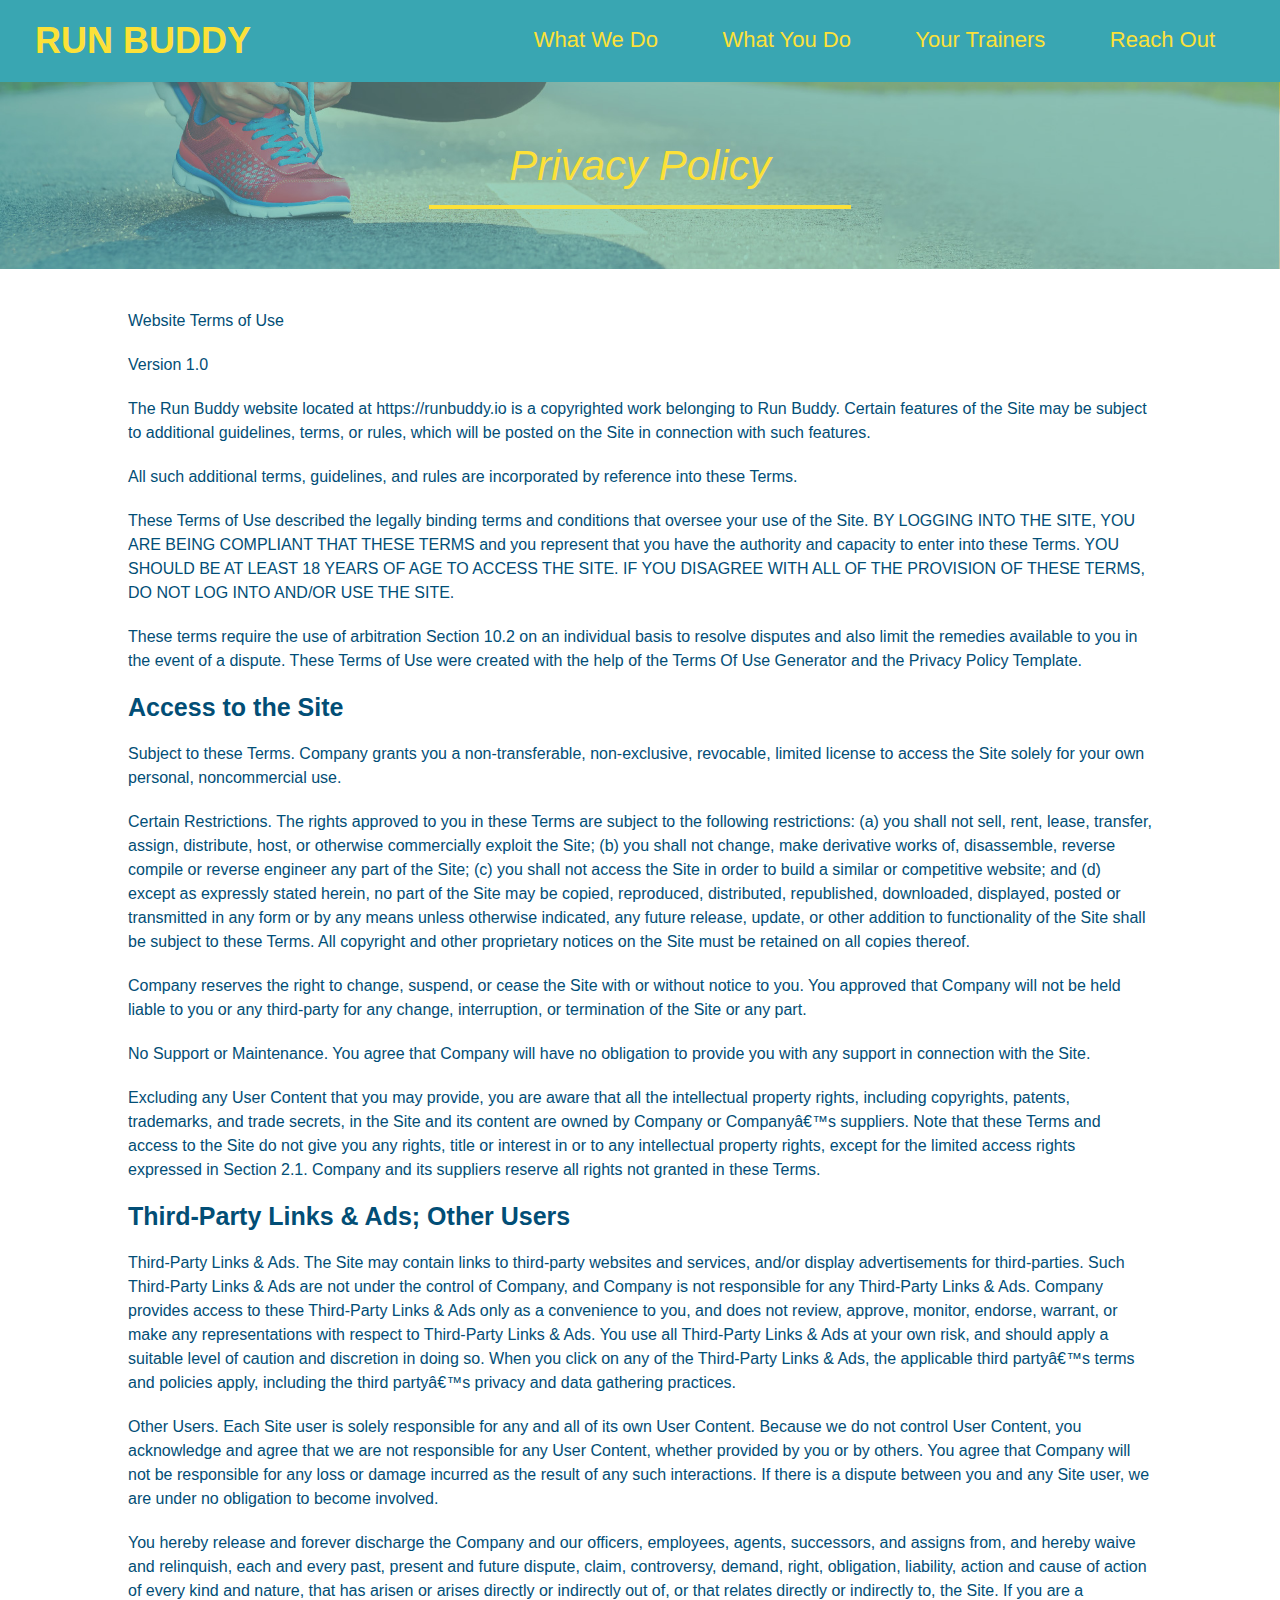
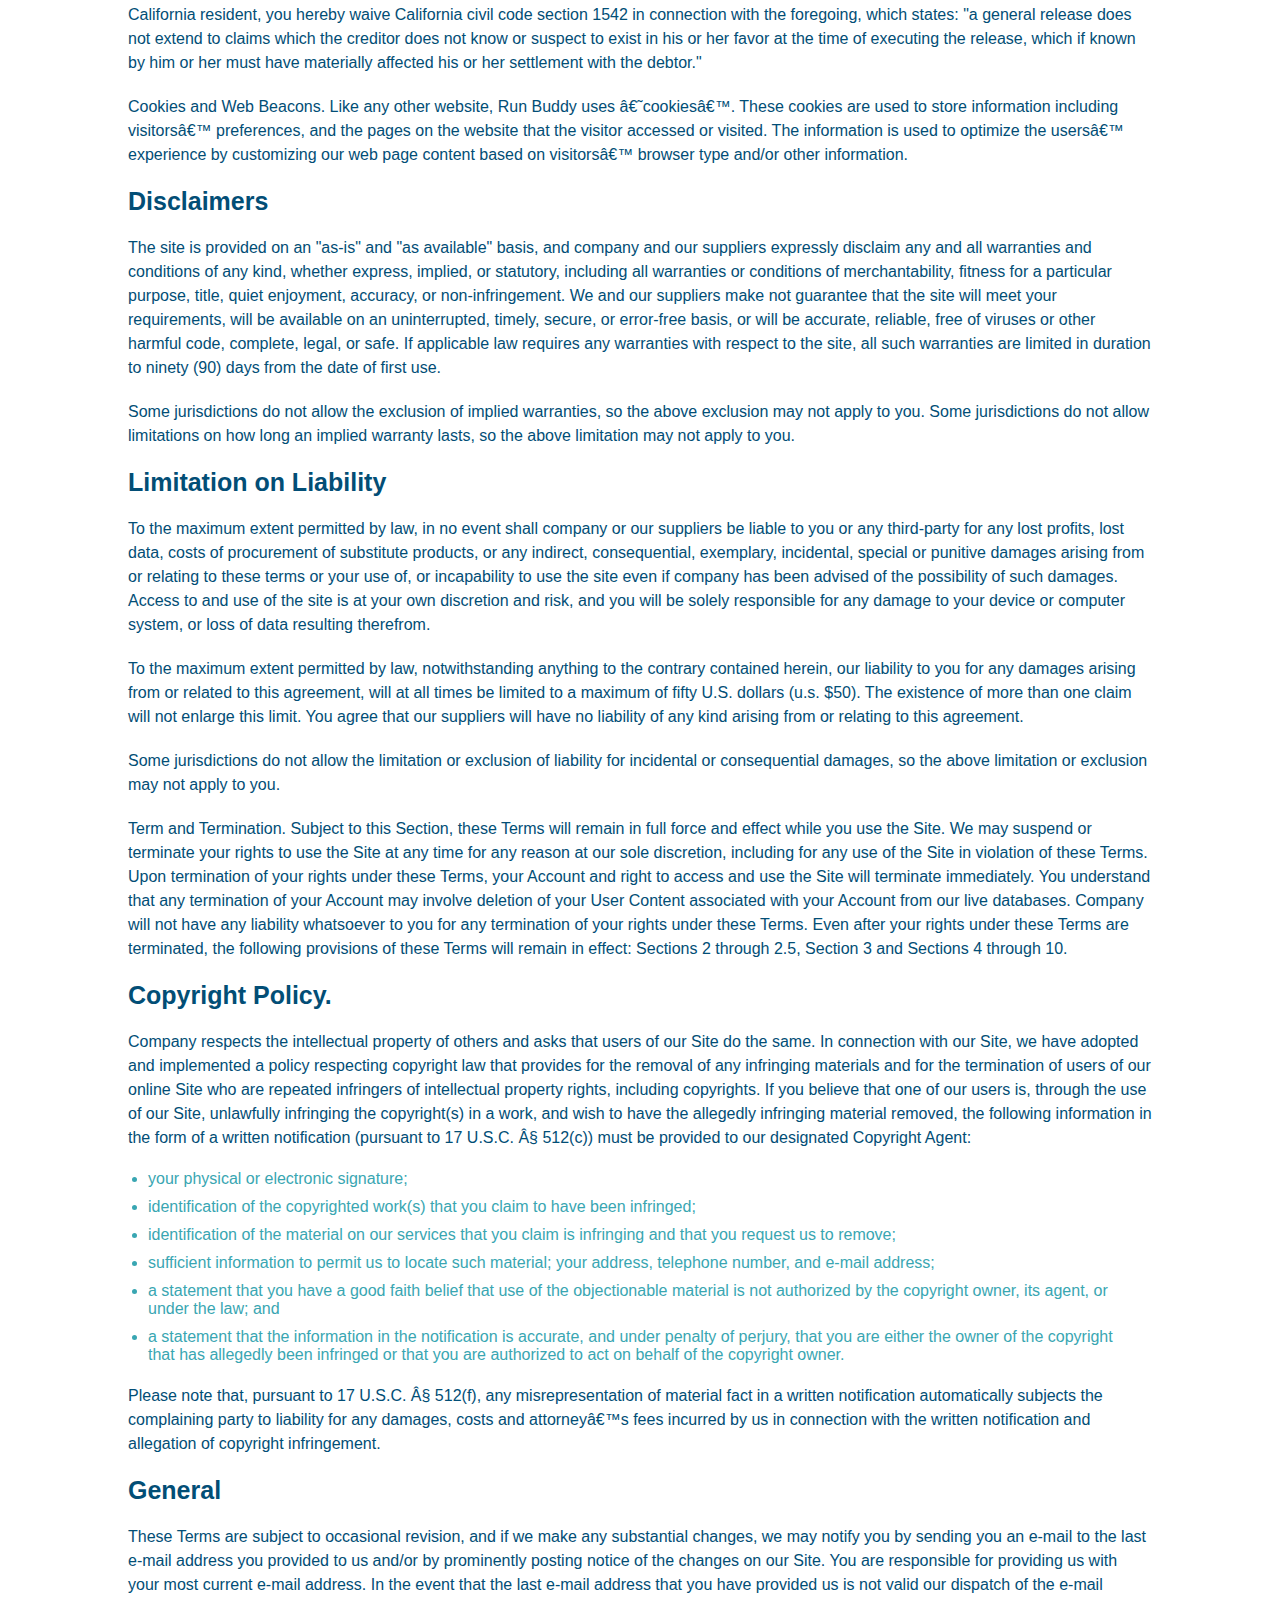
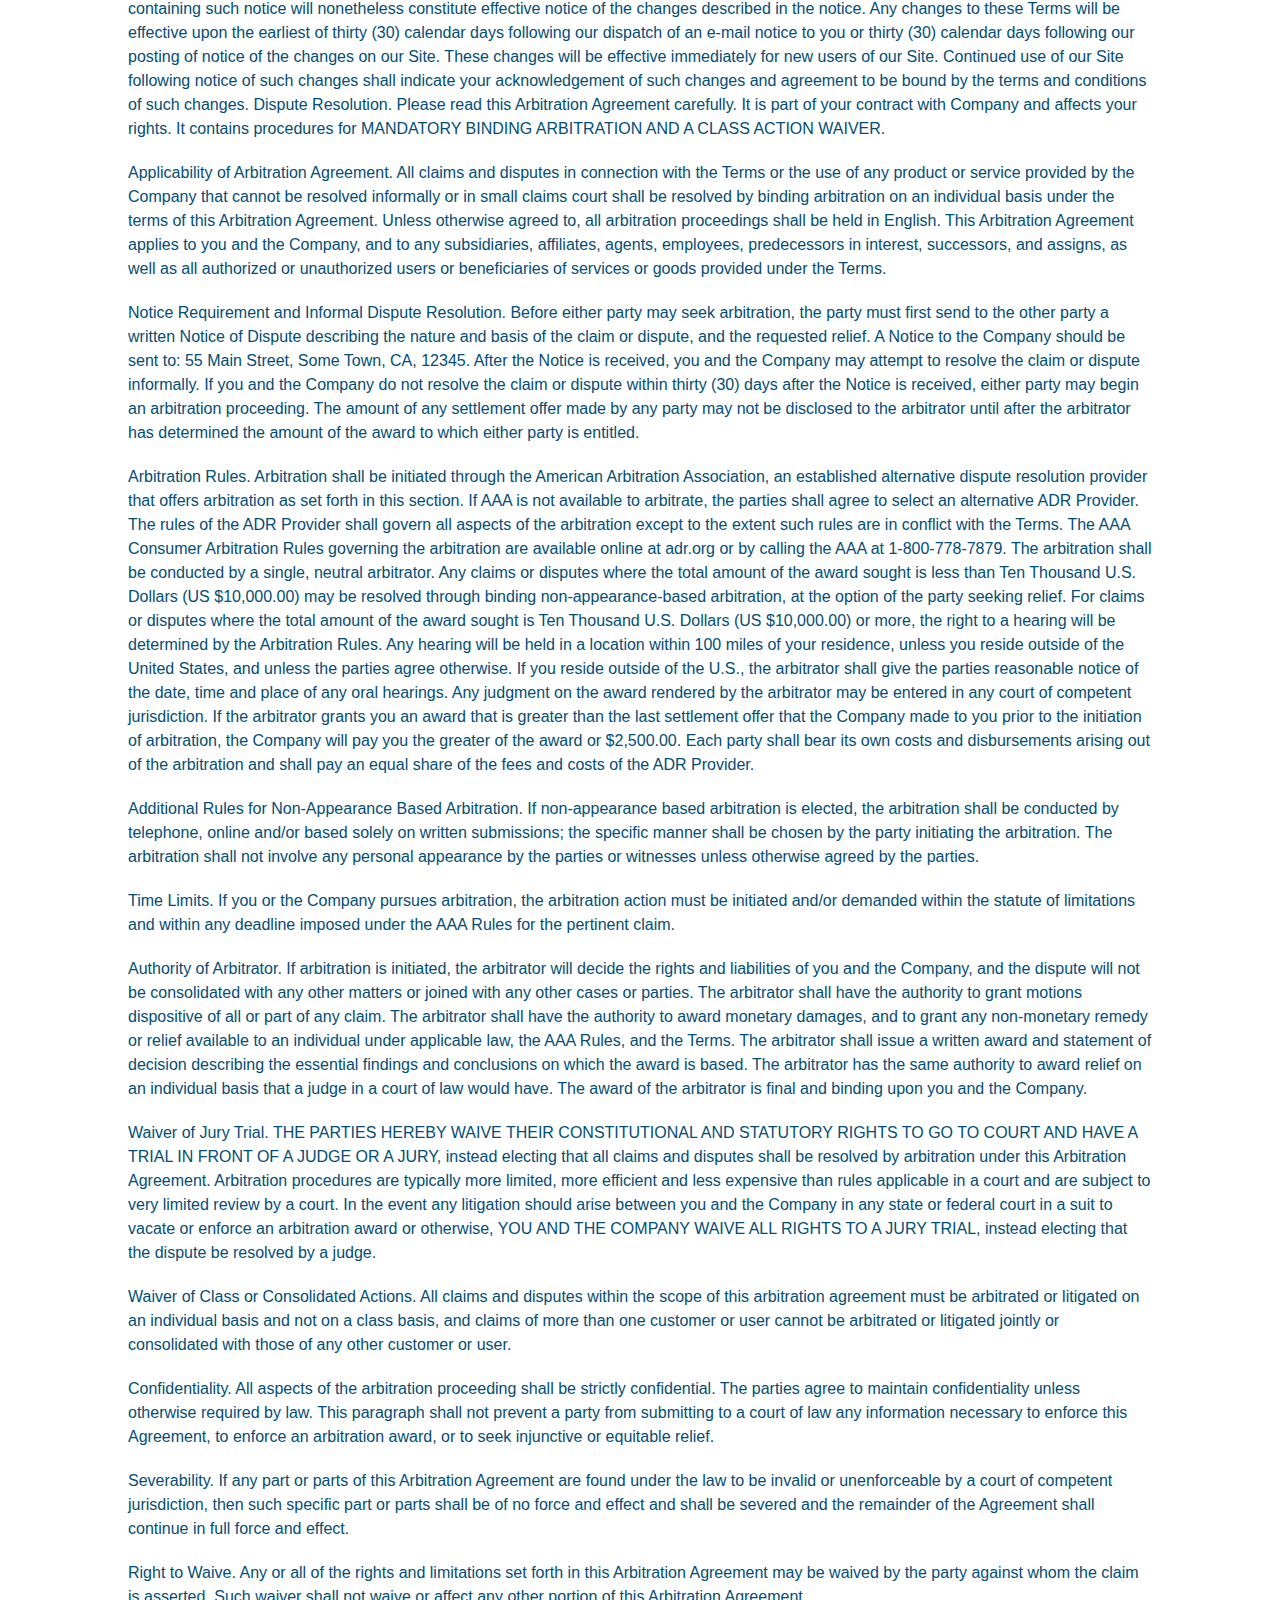
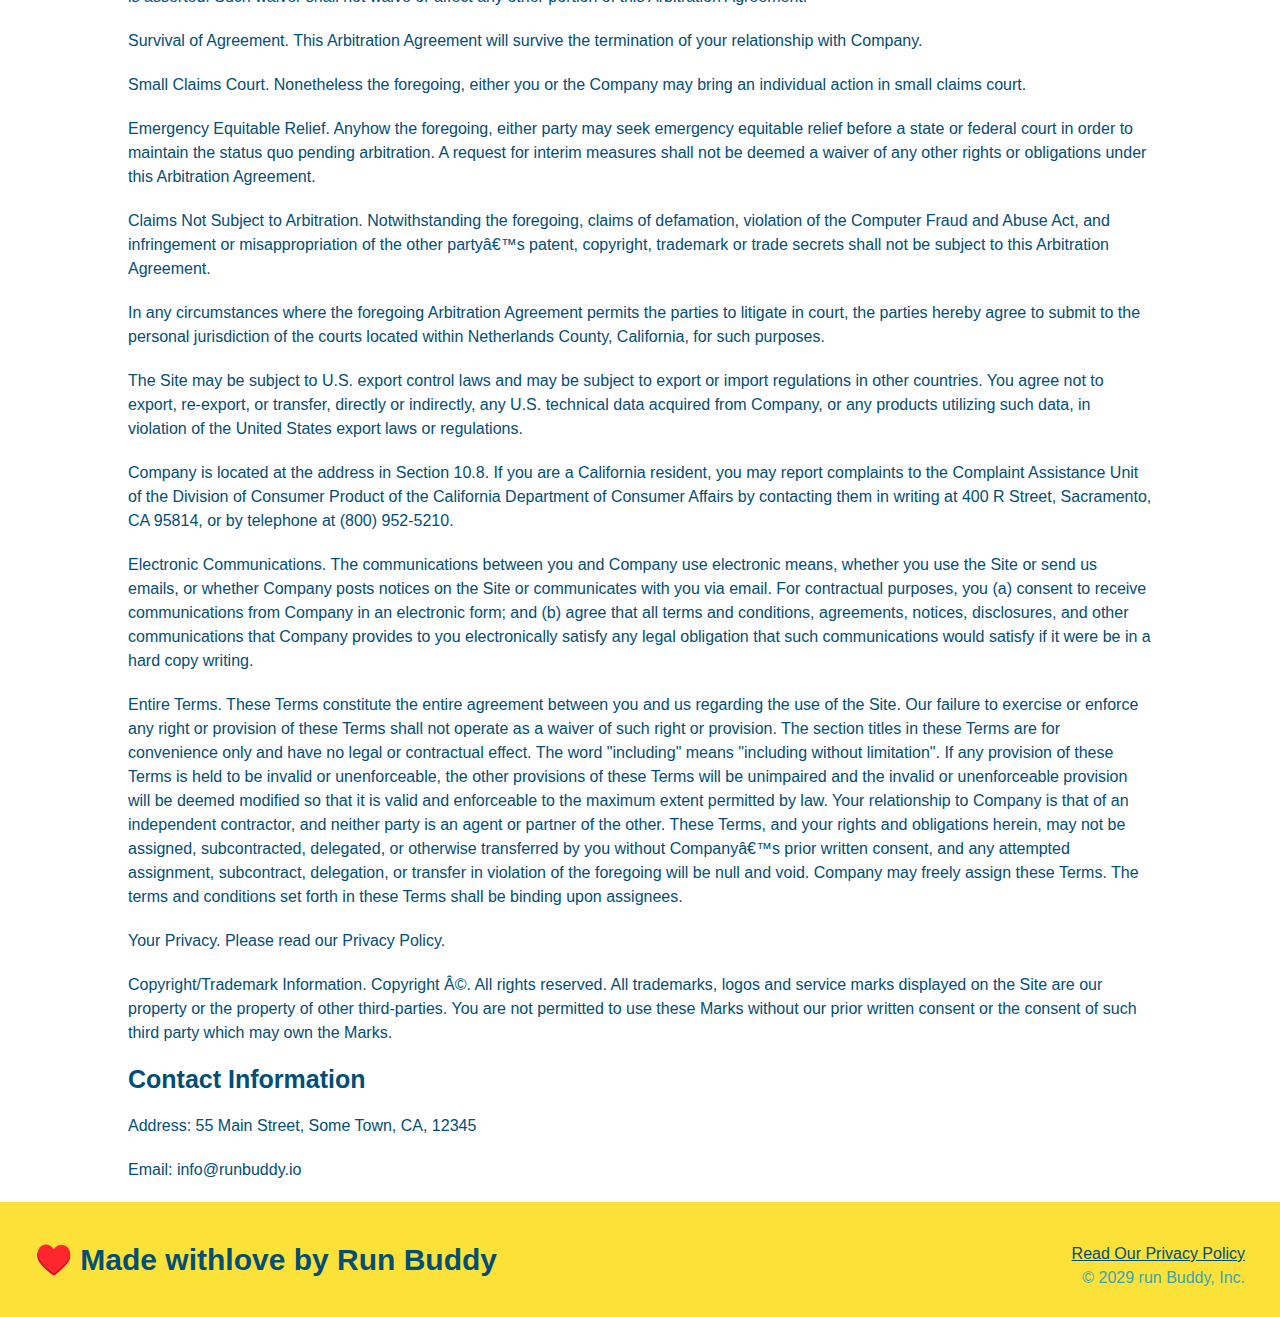
==== privacy-policy.html @ 607dd4ea "completed privacy policy" ====
<!DOCTYPE html>
<html lang="en">
<head>
    <meta charset="UTF-8">
    <meta name="viewport" content="width=device-width, initial-scale=1.0">
    <title>Privacy Policy - Run Buddy</title>
    <link rel="stylesheet" href="./assets/css/style.css"/>
    <link rel="stylesheet" href="./assets/css/secondary-styles.css"
</head>
<body>

     <!--navigation 1-->
     <header>    
        <h1>
            <a href="/">RUN BUDDY</a>
        </h1>
        
        <nav>
                <!--Unordered list element-->
                <ul>
                    <!--Anchor elements-->
                    <li>   
                        <a href="./index.html#what-we-do">What We Do</a>
                    </li>
                    <li>   
                        <a href="./index.html#what-you-do">What You Do</a>
                    </li>
                    <li>
                        <a href="./index.html#your-trainers">Your Trainers</a>
                    </li>
                    <li>
                        <a href="./index.html#reach-out">Reach Out</a>
                    </li>
                </ul>
        </nav>
    </header>
    
    <section class="hero">
        <h2 class="page-title">
            Privacy Policy
        </h2>
    </section>

    <article class="secondary-content">
        <p>
            Website Terms of Use
          </p>
    
          <p>
            Version 1.0
          </p>
    
          <p>
            The Run Buddy website located at https://runbuddy.io is a copyrighted work belonging to Run Buddy. Certain
            features of the Site may be subject to additional guidelines, terms, or rules, which will be posted on the Site
            in connection with such features.
          </p>
    
          <p>
            All such additional terms, guidelines, and rules are incorporated by reference into these Terms.
          </p>
    
          <p>
            These Terms of Use described the legally binding terms and conditions that oversee your use of the Site. BY
            LOGGING INTO THE SITE, YOU ARE BEING COMPLIANT THAT THESE TERMS and you represent that you have the authority
            and capacity to enter into these Terms. YOU SHOULD BE AT LEAST 18 YEARS OF AGE TO ACCESS THE SITE. IF YOU
            DISAGREE WITH ALL OF THE PROVISION OF THESE TERMS, DO NOT LOG INTO AND/OR USE THE SITE.
          </p>
    
          <p>
            These terms require the use of arbitration Section 10.2 on an individual basis to resolve disputes and also
            limit the remedies available to you in the event of a dispute. These Terms of Use were created with the help of
            the Terms Of Use Generator and the Privacy Policy Template.
          </p>
    
          <h3>
            Access to the Site
          </h3>
    
          <p>
            Subject to these Terms. Company grants you a non-transferable, non-exclusive, revocable, limited license to
            access the Site solely for your own personal, noncommercial use.
          </p>
    
          <p>
            Certain Restrictions. The rights approved to you in these Terms are subject to the following restrictions: (a)
            you shall not sell, rent, lease, transfer, assign, distribute, host, or otherwise commercially exploit the Site;
            (b) you shall not change, make derivative works of, disassemble, reverse compile or reverse engineer any part of
            the Site; (c) you shall not access the Site in order to build a similar or competitive website; and (d) except
            as expressly stated herein, no part of the Site may be copied, reproduced, distributed, republished, downloaded,
            displayed, posted or transmitted in any form or by any means unless otherwise indicated, any future release,
            update, or other addition to functionality of the Site shall be subject to these Terms. All copyright and other
            proprietary notices on the Site must be retained on all copies thereof.
          </p>
    
          <p>
            Company reserves the right to change, suspend, or cease the Site with or without notice to you. You approved
            that Company will not be held liable to you or any third-party for any change, interruption, or termination of
            the Site or any part.
          </p>
    
          <p>
            No Support or Maintenance. You agree that Company will have no obligation to provide you with any support in
            connection with the Site.
          </p>
    
          <p>
            Excluding any User Content that you may provide, you are aware that all the intellectual property rights,
            including copyrights, patents, trademarks, and trade secrets, in the Site and its content are owned by Company
            or Companyâ€™s suppliers. Note that these Terms and access to the Site do not give you any rights, title or
            interest in or to any intellectual property rights, except for the limited access rights expressed in Section
            2.1. Company and its suppliers reserve all rights not granted in these Terms.
          </p>
    
          <h3>
            Third-Party Links & Ads; Other Users
          </h3>
    
          <p>
            Third-Party Links & Ads. The Site may contain links to third-party websites and services, and/or display
            advertisements for third-parties. Such Third-Party Links & Ads are not under the control of Company, and Company
            is not responsible for any Third-Party Links & Ads. Company provides access to these Third-Party Links & Ads
            only as a convenience to you, and does not review, approve, monitor, endorse, warrant, or make any
            representations with respect to Third-Party Links & Ads. You use all Third-Party Links & Ads at your own risk,
            and should apply a suitable level of caution and discretion in doing so. When you click on any of the
            Third-Party Links & Ads, the applicable third partyâ€™s terms and policies apply, including the third partyâ€™s
            privacy and data gathering practices.
          </p>
    
          <p>
            Other Users. Each Site user is solely responsible for any and all of its own User Content. Because we do not
            control User Content, you acknowledge and agree that we are not responsible for any User Content, whether
            provided by you or by others. You agree that Company will not be responsible for any loss or damage incurred as
            the result of any such interactions. If there is a dispute between you and any Site user, we are under no
            obligation to become involved.
          </p>
    
          <p>
            You hereby release and forever discharge the Company and our officers, employees, agents, successors, and
            assigns from, and hereby waive and relinquish, each and every past, present and future dispute, claim,
            controversy, demand, right, obligation, liability, action and cause of action of every kind and nature, that has
            arisen or arises directly or indirectly out of, or that relates directly or indirectly to, the Site. If you are
            a California resident, you hereby waive California civil code section 1542 in connection with the foregoing,
            which states: "a general release does not extend to claims which the creditor does not know or suspect to exist
            in his or her favor at the time of executing the release, which if known by him or her must have materially
            affected his or her settlement with the debtor."
          </p>
    
          <p>
            Cookies and Web Beacons. Like any other website, Run Buddy uses â€˜cookiesâ€™. These cookies are used to store
            information including visitorsâ€™ preferences, and the pages on the website that the visitor accessed or visited.
            The information is used to optimize the usersâ€™ experience by customizing our web page content based on visitorsâ€™
            browser type and/or other information.
          </p>
    
          <h3>
            Disclaimers
          </h3>
    
          <p>
            The site is provided on an "as-is" and "as available" basis, and company and our suppliers expressly disclaim
            any and all warranties and conditions of any kind, whether express, implied, or statutory, including all
            warranties or conditions of merchantability, fitness for a particular purpose, title, quiet enjoyment, accuracy,
            or non-infringement. We and our suppliers make not guarantee that the site will meet your requirements, will be
            available on an uninterrupted, timely, secure, or error-free basis, or will be accurate, reliable, free of
            viruses or other harmful code, complete, legal, or safe. If applicable law requires any warranties with respect
            to the site, all such warranties are limited in duration to ninety (90) days from the date of first use.
          </p>
    
          <p>
            Some jurisdictions do not allow the exclusion of implied warranties, so the above exclusion may not apply to
            you. Some jurisdictions do not allow limitations on how long an implied warranty lasts, so the above limitation
            may not apply to you.
          </p>
    
          <h3>
            Limitation on Liability
          </h3>
    
          <p>
            To the maximum extent permitted by law, in no event shall company or our suppliers be liable to you or any
            third-party for any lost profits, lost data, costs of procurement of substitute products, or any indirect,
            consequential, exemplary, incidental, special or punitive damages arising from or relating to these terms or
            your use of, or incapability to use the site even if company has been advised of the possibility of such
            damages. Access to and use of the site is at your own discretion and risk, and you will be solely responsible
            for any damage to your device or computer system, or loss of data resulting therefrom.
          </p>
    
          <p>
            To the maximum extent permitted by law, notwithstanding anything to the contrary contained herein, our liability
            to you for any damages arising from or related to this agreement, will at all times be limited to a maximum of
            fifty U.S. dollars (u.s. $50). The existence of more than one claim will not enlarge this limit. You agree that
            our suppliers will have no liability of any kind arising from or relating to this agreement.
          </p>
    
          <p>
            Some jurisdictions do not allow the limitation or exclusion of liability for incidental or consequential
            damages, so the above limitation or exclusion may not apply to you.
          </p>
    
          <p>
            Term and Termination. Subject to this Section, these Terms will remain in full force and effect while you use
            the Site. We may suspend or terminate your rights to use the Site at any time for any reason at our sole
            discretion, including for any use of the Site in violation of these Terms. Upon termination of your rights under
            these Terms, your Account and right to access and use the Site will terminate immediately. You understand that
            any termination of your Account may involve deletion of your User Content associated with your Account from our
            live databases. Company will not have any liability whatsoever to you for any termination of your rights under
            these Terms. Even after your rights under these Terms are terminated, the following provisions of these Terms
            will remain in effect: Sections 2 through 2.5, Section 3 and Sections 4 through 10.
          </p>
    
          <h3>
            Copyright Policy.
          </h3>
    
          <p>
            Company respects the intellectual property of others and asks that users of our Site do the same. In connection
            with our Site, we have adopted and implemented a policy respecting copyright law that provides for the removal
            of any infringing materials and for the termination of users of our online Site who are repeated infringers of
            intellectual property rights, including copyrights. If you believe that one of our users is, through the use of
            our Site, unlawfully infringing the copyright(s) in a work, and wish to have the allegedly infringing material
            removed, the following information in the form of a written notification (pursuant to 17 U.S.C. Â§ 512(c)) must
            be provided to our designated Copyright Agent:
          </p>
    
          <ul>
            <li>
              your physical or electronic signature;
            </li>
            <li>
              identification of the copyrighted work(s) that you claim to have been infringed;
            </li>
            <li>
              identification of the material on our services that you claim is infringing and that you request us to remove;
            </li>
            <li>
              sufficient information to permit us to locate such material; your address, telephone number, and e-mail
              address;
            </li>
            <li>
              a statement that you have a good faith belief that use of the objectionable material is not authorized by the
              copyright owner, its agent, or under the law; and
            </li>
            <li>
              a statement that the information in the notification is accurate, and under penalty of perjury, that you are
              either the owner of the copyright that has allegedly been infringed or that you are authorized to act on
              behalf of the copyright owner.
            </li>
          </ul>
    
          <p>
            Please note that, pursuant to 17 U.S.C. Â§ 512(f), any misrepresentation of material fact in a written
            notification automatically subjects the complaining party to liability for any damages, costs and attorneyâ€™s
            fees incurred by us in connection with the written notification and allegation of copyright infringement.
          </p>
    
          <h3>
            General
          </h3>
    
          <p>
            These Terms are subject to occasional revision, and if we make any substantial changes, we may notify you by
            sending you an e-mail to the last e-mail address you provided to us and/or by prominently posting notice of the
            changes on our Site. You are responsible for providing us with your most current e-mail address. In the event
            that the last e-mail address that you have provided us is not valid our dispatch of the e-mail containing such
            notice will nonetheless constitute effective notice of the changes described in the notice. Any changes to these
            Terms will be effective upon the earliest of thirty (30) calendar days following our dispatch of an e-mail
            notice to you or thirty (30) calendar days following our posting of notice of the changes on our Site. These
            changes will be effective immediately for new users of our Site. Continued use of our Site following notice of
            such changes shall indicate your acknowledgement of such changes and agreement to be bound by the terms and
            conditions of such changes. Dispute Resolution. Please read this Arbitration Agreement carefully. It is part of
            your contract with Company and affects your rights. It contains procedures for MANDATORY BINDING ARBITRATION AND
            A CLASS ACTION WAIVER.
          </p>
    
          <p>
            Applicability of Arbitration Agreement. All claims and disputes in connection with the Terms or the use of any
            product or service provided by the Company that cannot be resolved informally or in small claims court shall be
            resolved by binding arbitration on an individual basis under the terms of this Arbitration Agreement. Unless
            otherwise agreed to, all arbitration proceedings shall be held in English. This Arbitration Agreement applies to
            you and the Company, and to any subsidiaries, affiliates, agents, employees, predecessors in interest,
            successors, and assigns, as well as all authorized or unauthorized users or beneficiaries of services or goods
            provided under the Terms.
          </p>
    
          <p>
            Notice Requirement and Informal Dispute Resolution. Before either party may seek arbitration, the party must
            first send to the other party a written Notice of Dispute describing the nature and basis of the claim or
            dispute, and the requested relief. A Notice to the Company should be sent to: 55 Main Street, Some Town, CA,
            12345. After the Notice is received, you and the Company may attempt to resolve the claim or dispute informally.
            If you and the Company do not resolve the claim or dispute within thirty (30) days after the Notice is received,
            either party may begin an arbitration proceeding. The amount of any settlement offer made by any party may not
            be disclosed to the arbitrator until after the arbitrator has determined the amount of the award to which either
            party is entitled.
          </p>
    
          <p>
            Arbitration Rules. Arbitration shall be initiated through the American Arbitration Association, an established
            alternative dispute resolution provider that offers arbitration as set forth in this section. If AAA is not
            available to arbitrate, the parties shall agree to select an alternative ADR Provider. The rules of the ADR
            Provider shall govern all aspects of the arbitration except to the extent such rules are in conflict with the
            Terms. The AAA Consumer Arbitration Rules governing the arbitration are available online at adr.org or by
            calling the AAA at 1-800-778-7879. The arbitration shall be conducted by a single, neutral arbitrator. Any
            claims or disputes where the total amount of the award sought is less than Ten Thousand U.S. Dollars (US
            $10,000.00) may be resolved through binding non-appearance-based arbitration, at the option of the party seeking
            relief. For claims or disputes where the total amount of the award sought is Ten Thousand U.S. Dollars (US
            $10,000.00) or more, the right to a hearing will be determined by the Arbitration Rules. Any hearing will be
            held in a location within 100 miles of your residence, unless you reside outside of the United States, and
            unless the parties agree otherwise. If you reside outside of the U.S., the arbitrator shall give the parties
            reasonable notice of the date, time and place of any oral hearings. Any judgment on the award rendered by the
            arbitrator may be entered in any court of competent jurisdiction. If the arbitrator grants you an award that is
            greater than the last settlement offer that the Company made to you prior to the initiation of arbitration, the
            Company will pay you the greater of the award or $2,500.00. Each party shall bear its own costs and
            disbursements arising out of the arbitration and shall pay an equal share of the fees and costs of the ADR
            Provider.
          </p>
    
          <p>
            Additional Rules for Non-Appearance Based Arbitration. If non-appearance based arbitration is elected, the
            arbitration shall be conducted by telephone, online and/or based solely on written submissions; the specific
            manner shall be chosen by the party initiating the arbitration. The arbitration shall not involve any personal
            appearance by the parties or witnesses unless otherwise agreed by the parties.
          </p>
    
          <p>
            Time Limits. If you or the Company pursues arbitration, the arbitration action must be initiated and/or demanded
            within the statute of limitations and within any deadline imposed under the AAA Rules for the pertinent claim.
          </p>
    
          <p>
            Authority of Arbitrator. If arbitration is initiated, the arbitrator will decide the rights and liabilities of
            you and the Company, and the dispute will not be consolidated with any other matters or joined with any other
            cases or parties. The arbitrator shall have the authority to grant motions dispositive of all or part of any
            claim. The arbitrator shall have the authority to award monetary damages, and to grant any non-monetary remedy
            or relief available to an individual under applicable law, the AAA Rules, and the Terms. The arbitrator shall
            issue a written award and statement of decision describing the essential findings and conclusions on which the
            award is based. The arbitrator has the same authority to award relief on an individual basis that a judge in a
            court of law would have. The award of the arbitrator is final and binding upon you and the Company.
          </p>
    
          <p>
            Waiver of Jury Trial. THE PARTIES HEREBY WAIVE THEIR CONSTITUTIONAL AND STATUTORY RIGHTS TO GO TO COURT AND HAVE
            A TRIAL IN FRONT OF A JUDGE OR A JURY, instead electing that all claims and disputes shall be resolved by
            arbitration under this Arbitration Agreement. Arbitration procedures are typically more limited, more efficient
            and less expensive than rules applicable in a court and are subject to very limited review by a court. In the
            event any litigation should arise between you and the Company in any state or federal court in a suit to vacate
            or enforce an arbitration award or otherwise, YOU AND THE COMPANY WAIVE ALL RIGHTS TO A JURY TRIAL, instead
            electing that the dispute be resolved by a judge.
          </p>
    
          <p>
            Waiver of Class or Consolidated Actions. All claims and disputes within the scope of this arbitration agreement
            must be arbitrated or litigated on an individual basis and not on a class basis, and claims of more than one
            customer or user cannot be arbitrated or litigated jointly or consolidated with those of any other customer or
            user.
          </p>
    
          <p>
            Confidentiality. All aspects of the arbitration proceeding shall be strictly confidential. The parties agree to
            maintain confidentiality unless otherwise required by law. This paragraph shall not prevent a party from
            submitting to a court of law any information necessary to enforce this Agreement, to enforce an arbitration
            award, or to seek injunctive or equitable relief.
          </p>
    
          <p>
            Severability. If any part or parts of this Arbitration Agreement are found under the law to be invalid or
            unenforceable by a court of competent jurisdiction, then such specific part or parts shall be of no force and
            effect and shall be severed and the remainder of the Agreement shall continue in full force and effect.
          </p>
    
          <p>
            Right to Waive. Any or all of the rights and limitations set forth in this Arbitration Agreement may be waived
            by the party against whom the claim is asserted. Such waiver shall not waive or affect any other portion of this
            Arbitration Agreement.
          </p>
    
          <p>
            Survival of Agreement. This Arbitration Agreement will survive the termination of your relationship with
            Company.
          </p>
    
          <p>
            Small Claims Court. Nonetheless the foregoing, either you or the Company may bring an individual action in small
            claims court.
          </p>
    
          <p>
            Emergency Equitable Relief. Anyhow the foregoing, either party may seek emergency equitable relief before a
            state or federal court in order to maintain the status quo pending arbitration. A request for interim measures
            shall not be deemed a waiver of any other rights or obligations under this Arbitration Agreement.
          </p>
    
          <p>
            Claims Not Subject to Arbitration. Notwithstanding the foregoing, claims of defamation, violation of the
            Computer Fraud and Abuse Act, and infringement or misappropriation of the other partyâ€™s patent, copyright,
            trademark or trade secrets shall not be subject to this Arbitration Agreement.
          </p>
    
          <p>
            In any circumstances where the foregoing Arbitration Agreement permits the parties to litigate in court, the
            parties hereby agree to submit to the personal jurisdiction of the courts located within Netherlands County,
            California, for such purposes.
          </p>
    
          <p>
            The Site may be subject to U.S. export control laws and may be subject to export or import regulations in other
            countries. You agree not to export, re-export, or transfer, directly or indirectly, any U.S. technical data
            acquired from Company, or any products utilizing such data, in violation of the United States export laws or
            regulations.
          </p>
    
          <p>
            Company is located at the address in Section 10.8. If you are a California resident, you may report complaints
            to the Complaint Assistance Unit of the Division of Consumer Product of the California Department of Consumer
            Affairs by contacting them in writing at 400 R Street, Sacramento, CA 95814, or by telephone at (800) 952-5210.
          </p>
    
          <p>
            Electronic Communications. The communications between you and Company use electronic means, whether you use the
            Site or send us emails, or whether Company posts notices on the Site or communicates with you via email. For
            contractual purposes, you (a) consent to receive communications from Company in an electronic form; and (b)
            agree that all terms and conditions, agreements, notices, disclosures, and other communications that Company
            provides to you electronically satisfy any legal obligation that such communications would satisfy if it were be
            in a hard copy writing.
          </p>
    
          <p>
            Entire Terms. These Terms constitute the entire agreement between you and us regarding the use of the Site. Our
            failure to exercise or enforce any right or provision of these Terms shall not operate as a waiver of such right
            or provision. The section titles in these Terms are for convenience only and have no legal or contractual
            effect. The word "including" means "including without limitation". If any provision of these Terms is held to be
            invalid or unenforceable, the other provisions of these Terms will be unimpaired and the invalid or
            unenforceable provision will be deemed modified so that it is valid and enforceable to the maximum extent
            permitted by law. Your relationship to Company is that of an independent contractor, and neither party is an
            agent or partner of the other. These Terms, and your rights and obligations herein, may not be assigned,
            subcontracted, delegated, or otherwise transferred by you without Companyâ€™s prior written consent, and any
            attempted assignment, subcontract, delegation, or transfer in violation of the foregoing will be null and void.
            Company may freely assign these Terms. The terms and conditions set forth in these Terms shall be binding upon
            assignees.
          </p>
    
          <p>
            Your Privacy. Please read our Privacy Policy.
          </p>
    
          <p>
            Copyright/Trademark Information. Copyright Â©. All rights reserved. All trademarks, logos and service marks
            displayed on the Site are our property or the property of other third-parties. You are not permitted to use
            these Marks without our prior written consent or the consent of such third party which may own the Marks.
          </p>
    
          <h3>
            Contact Information
          </h3>
    
          <p>
            Address: 55 Main Street, Some Town, CA, 12345
          </p>
    
          <p>
            Email: info@runbuddy.io
          </p>
        
    </article>




     <!--footer-->
     <footer>
        <h2>♥️ Made withlove by Run Buddy</h2>
        <div>
            <a href="">Read Our Privacy Policy</a><br/>
            &copy; 2029 run Buddy, Inc.
        </div>
</footer>
</body>
</html>
---- assets/css/style.css ----
* {
    margin: 0;
    padding: 0;
    box-sizing: border-box;
}
body {
    color: #39a6b2;
    font-family: Helvetica, Arial, sans-serif;
}
/* apply styles to <header> */
header {
    padding: 20px 35px;
    background-color: #39a6b2;
}
header h1 {
    font-weight: bold;
    font-size: 36px;
    color: #fce138;
    margin: 0;
    display: inline;
}
header a {
    text-decoration: none;
    color: #fce138;
}
header nav {
    float: right;
    margin: 7px 0;
}
header nav ul li {
    display: inline;
}
header nav ul li a {
    margin: 0 30px;
    font-weight: lighter;
    font-size: 22px;
}
footer {
    background: #fce138;
    width: 100%;
    padding: 40px 35px;
}
footer h2 {
    display: inline;
    color: #024e76;
    font-size: 30px;
    margin: 0;
}
footer div {
    float: right;
    line-height: 1.5;
    text-align: right;
}
footer a {
    color: #024e76;
}
section {
    Padding: 60px;
}
/* Hero Style Start */
.hero {
   background-image: url("../images/hero-bg.jpg");
   height: 600px;
   background-size: cover;
   background-position: center;
   position: relative;
}
.hero-form {
    color:#024e76;
    background-color:#fce138;
    padding: 20px;
    width: 500px;
    border: solid 3px #024e76;
    position: absolute;
    bottom: 120px;
    right: 140px;
}
.hero-form h3 {
    font-size: 24px;
    margin: 0;
}
.hero-form p {
    margin: 5px 0 15px 0;
}
.form-input {
    border: 1px solid #024e76;
    display: block;
    padding: 7px 15px;
    font-size: 16px;
    color: #024e76;
    width: 100%;
    margin-bottom: 15px;
}
.hero-form label {
    margin:0 5px;
}
.hero-form button {
    font-size: 16px;
    padding: 10px 20px;
    border: none;
    color: #fce138;
    background-color: #024e76;
}
/*Hero Style End */

/*What We Do Start*/
.intro {
    text-align: center;
}
.intro p {
    line-height: 1.7;
    color: #39a6b2;
    width: 80%;
    font-size: 20px;
}
.intro p {
    /* add this alongside your other declarations */
    margin: 0 auto;
}

/*What We Do End*/

/*What You Do Start*/
.steps {
    text-align: center;
    background: #fce138;
}
.steps div {
    margin-bottom: 80px;
}
.steps img {
    width: 15%;
    margin: 10px 0;
}
.steps h3 {
    color: #024e76;
    font-size: 46px;
    margin-top: 10px;
}
.steps p {
    color:#39a6b2;
    font-size: 23px;
}
.steps span {
    font-size:38px;
}
/*What You Do End*/

/*applied to What We Do and What You Do and Trainers and Contact*/
.section-title {
    font-size: 55px;
    color: #024e76;
    margin-bottom: 35px;
    padding: 0 100px 20px 100px;
    display: inline-block;
    border-bottom: 3px solid;
}
.primary-border {
    border-color:#fce138;
}
.secondary-border {
    border-color:#39a6b2;
}

/*Trainers Sections Start*/
.trainers {
    text-align: center;
}
.trainer {
    width: 900px;
    margin:0 auto 30px auto;
    background: #024e76;
    color:#fce138;
    overflow: auto;
}
.trainer img {
    width: 35%;
    float: left;
}
.trainer-bio {
    padding: 35px;
    float: left;
    width: 65%;
}
.text-left {
    text-align: left;
}
.text-right {
    text-align: right;
}
.trainer-bio h3 {
    font-size: 32px;
    margin-bottom: 8px;
}
.trainer-bio h4{
    font-weight: lighter;
    font-size: 26px;
    margin-bottom: 25px;
}
.trainer-bio p {
    font-size: 17px;
    line-height: 1.3;
}
/*Trainers Section End*/

/*Reach Out Styles Starts*/
.contact {
    background:#024e76;
    text-align: center;
}
.contact h2 {
    color:#fce138
}
.contact-info iframe {
    width: 400px;
    height:400px;
}
.contact-info div{
    width: 410px;
    display: inline-block;
    vertical-align: top;
    text-align: left;
    margin: 30px 0 0 60px;
    color: white; 
}
.contact h3{
    color:#fce138;
    font-size: 32px;
}
.contact-info p, .contact-info address {
    margin: 20px 0;
    line-height: 1.5;
    font-size: 20ps;
    font-style: normal;
}
contact-info a{
    color:#fce138
}
/*Reach Out Styles Ends*/
---- assets/css/secondary-styles.css ----
.hero {
    background-position: bottom;
    height: auto;
    text-align: center;
    margin-bottom: 40px;
}
.page-title {
    color: #fce138;
    display: inline-block;
    border-bottom: 4px solid #fce138;
    padding: 0 80px 15px 80px;
    font-weight: normal;
    font-size: 42px;
    font-style: italic;
}
.secondary-content {
    width: 80%;
    margin: auto;
    color:#024e76;
}
.secondary-content h3 {
    font-size: 25px;
    margin: 20px 0;
}
.secondary-content p {
    font-size: 16px;
    line-height: 1.5;
    margin: 20px 0;
}
.secondary-content ul {
    margin: 15px 20px;
}
.secondary-content li {
    color: #39a6b2;
    margin: 10px 0;
}
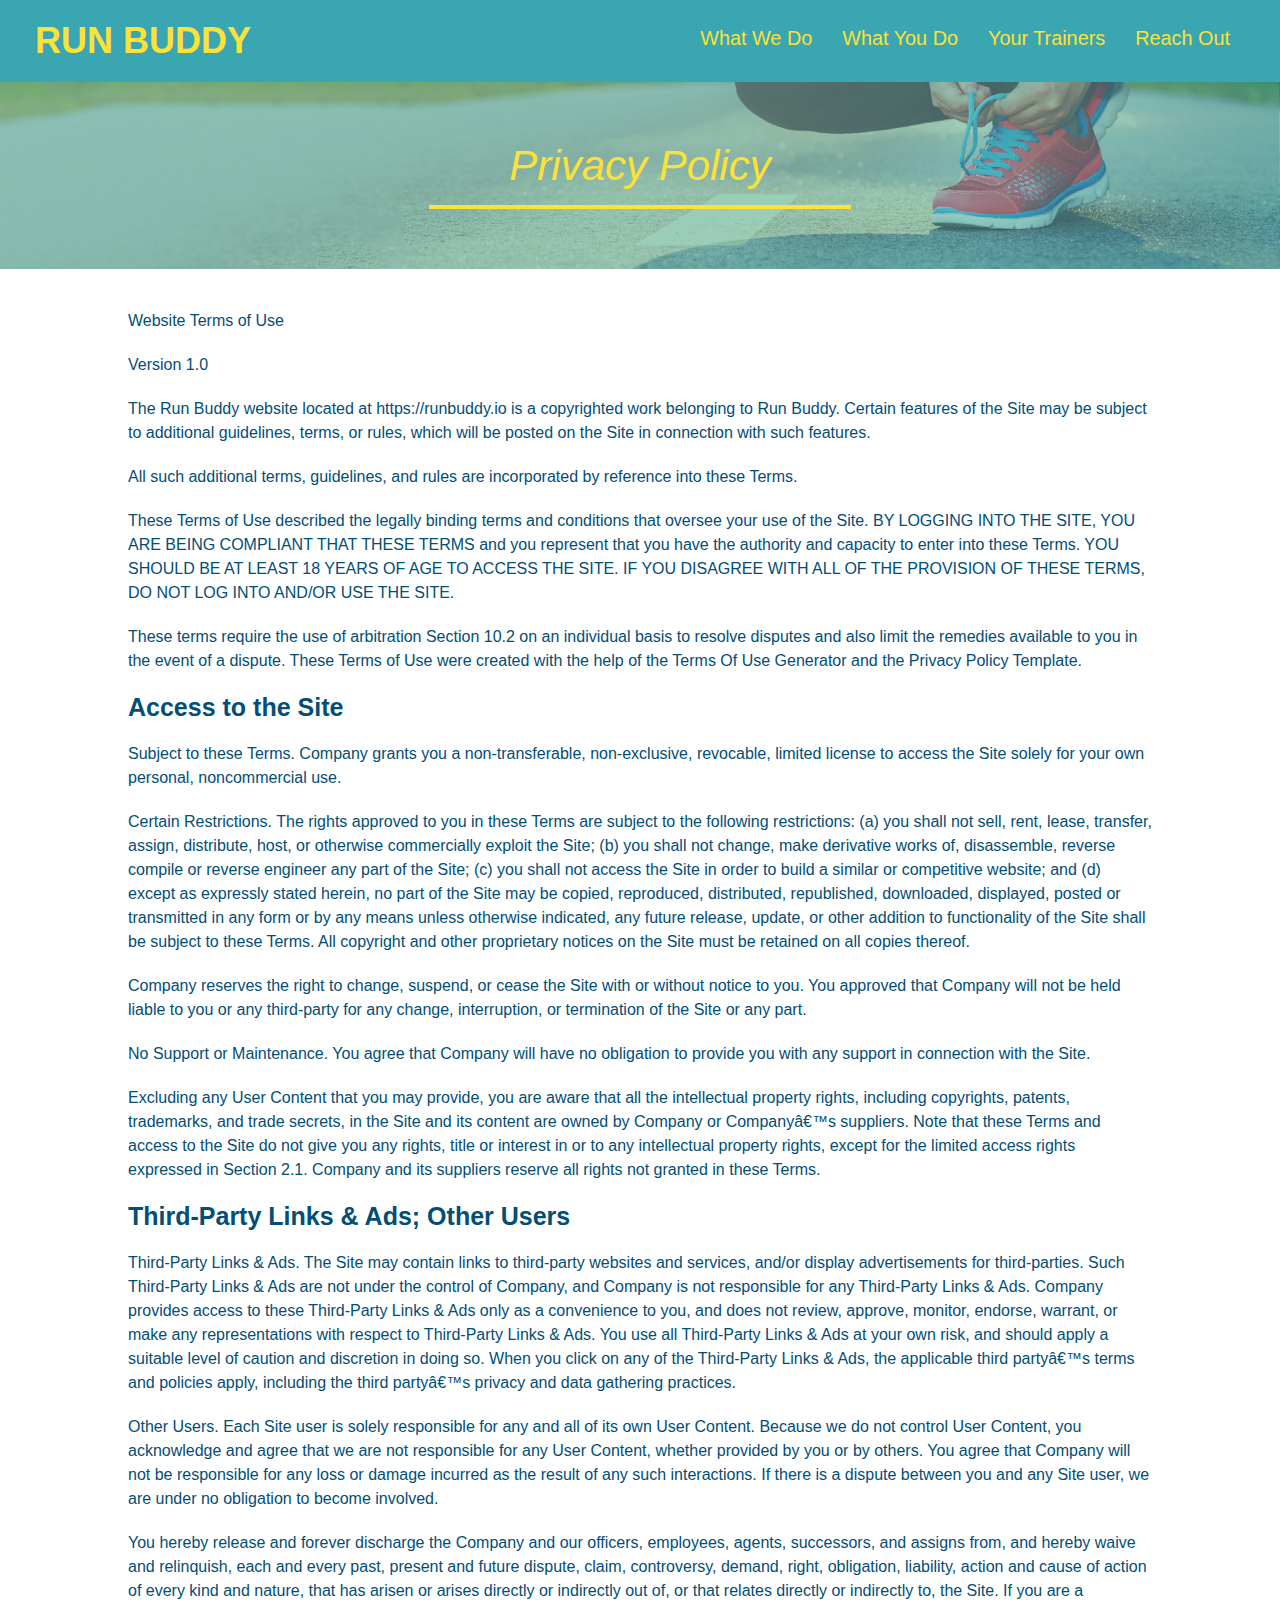
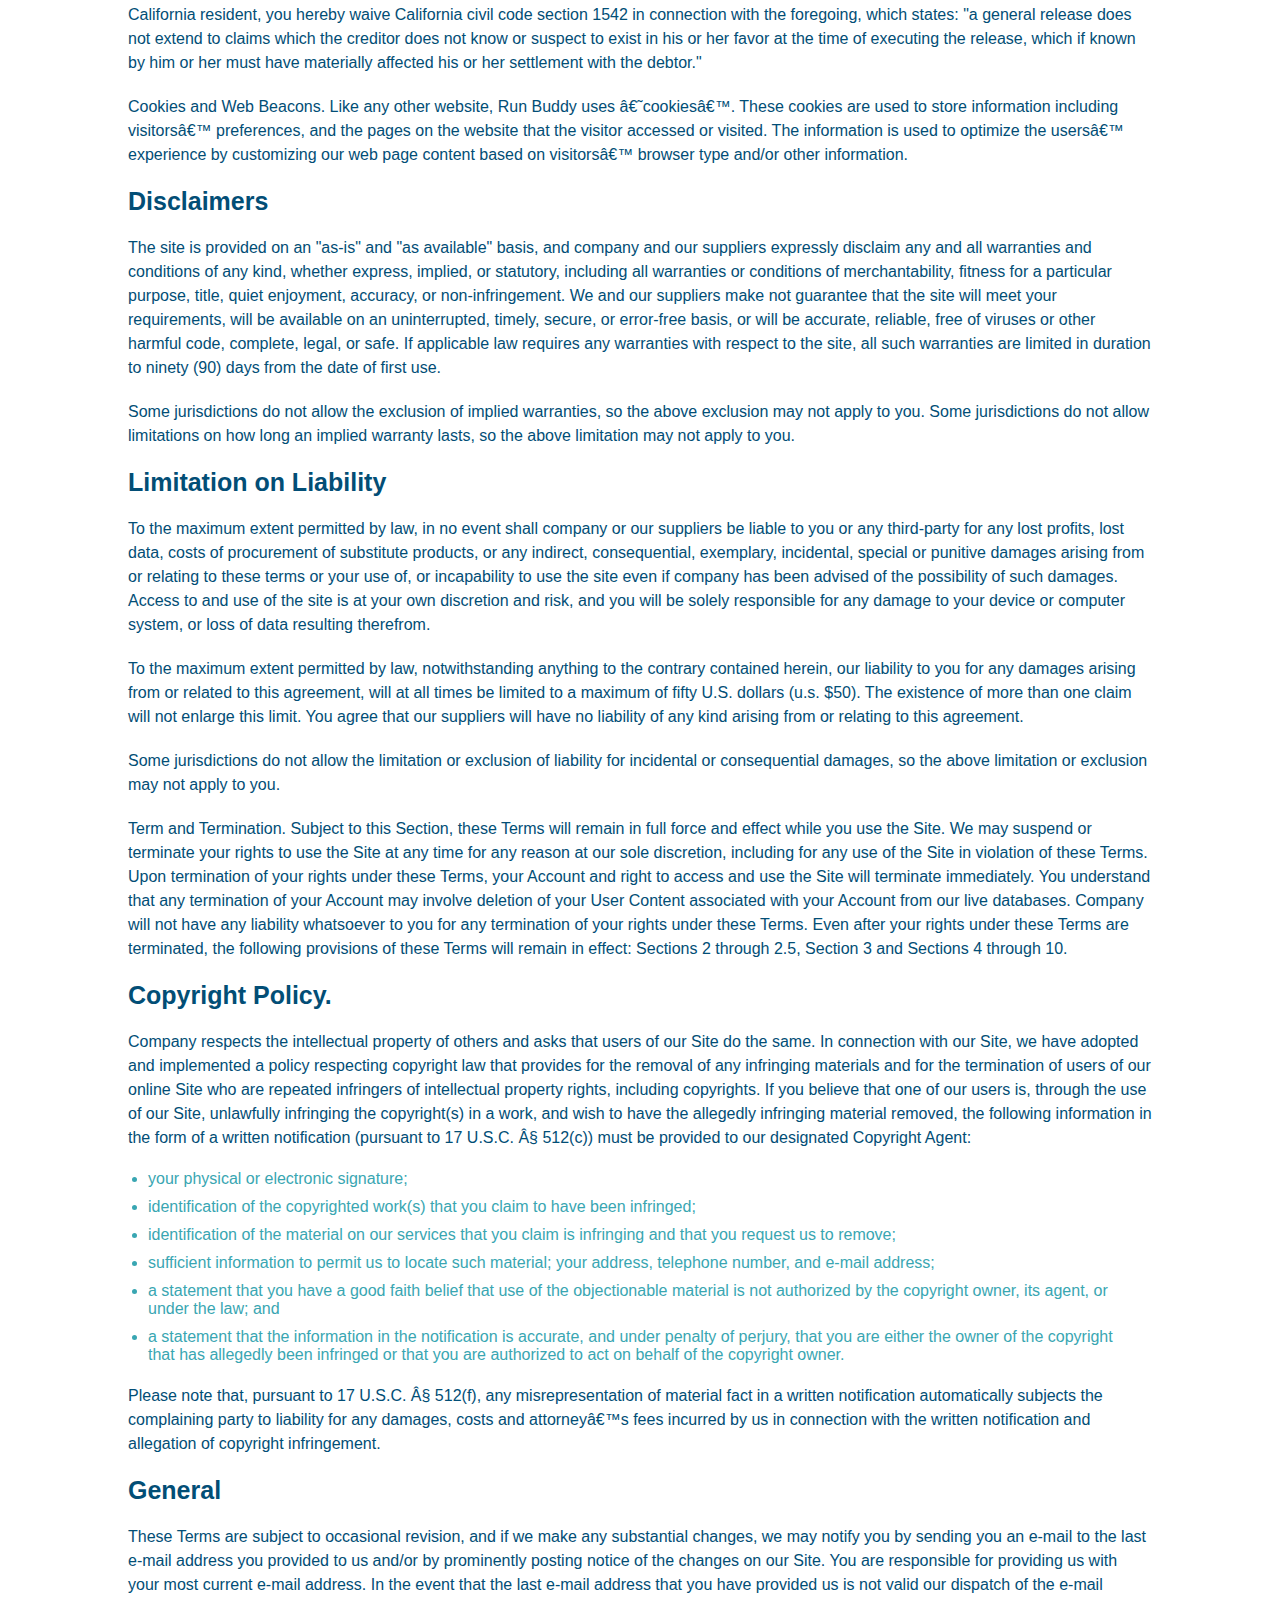
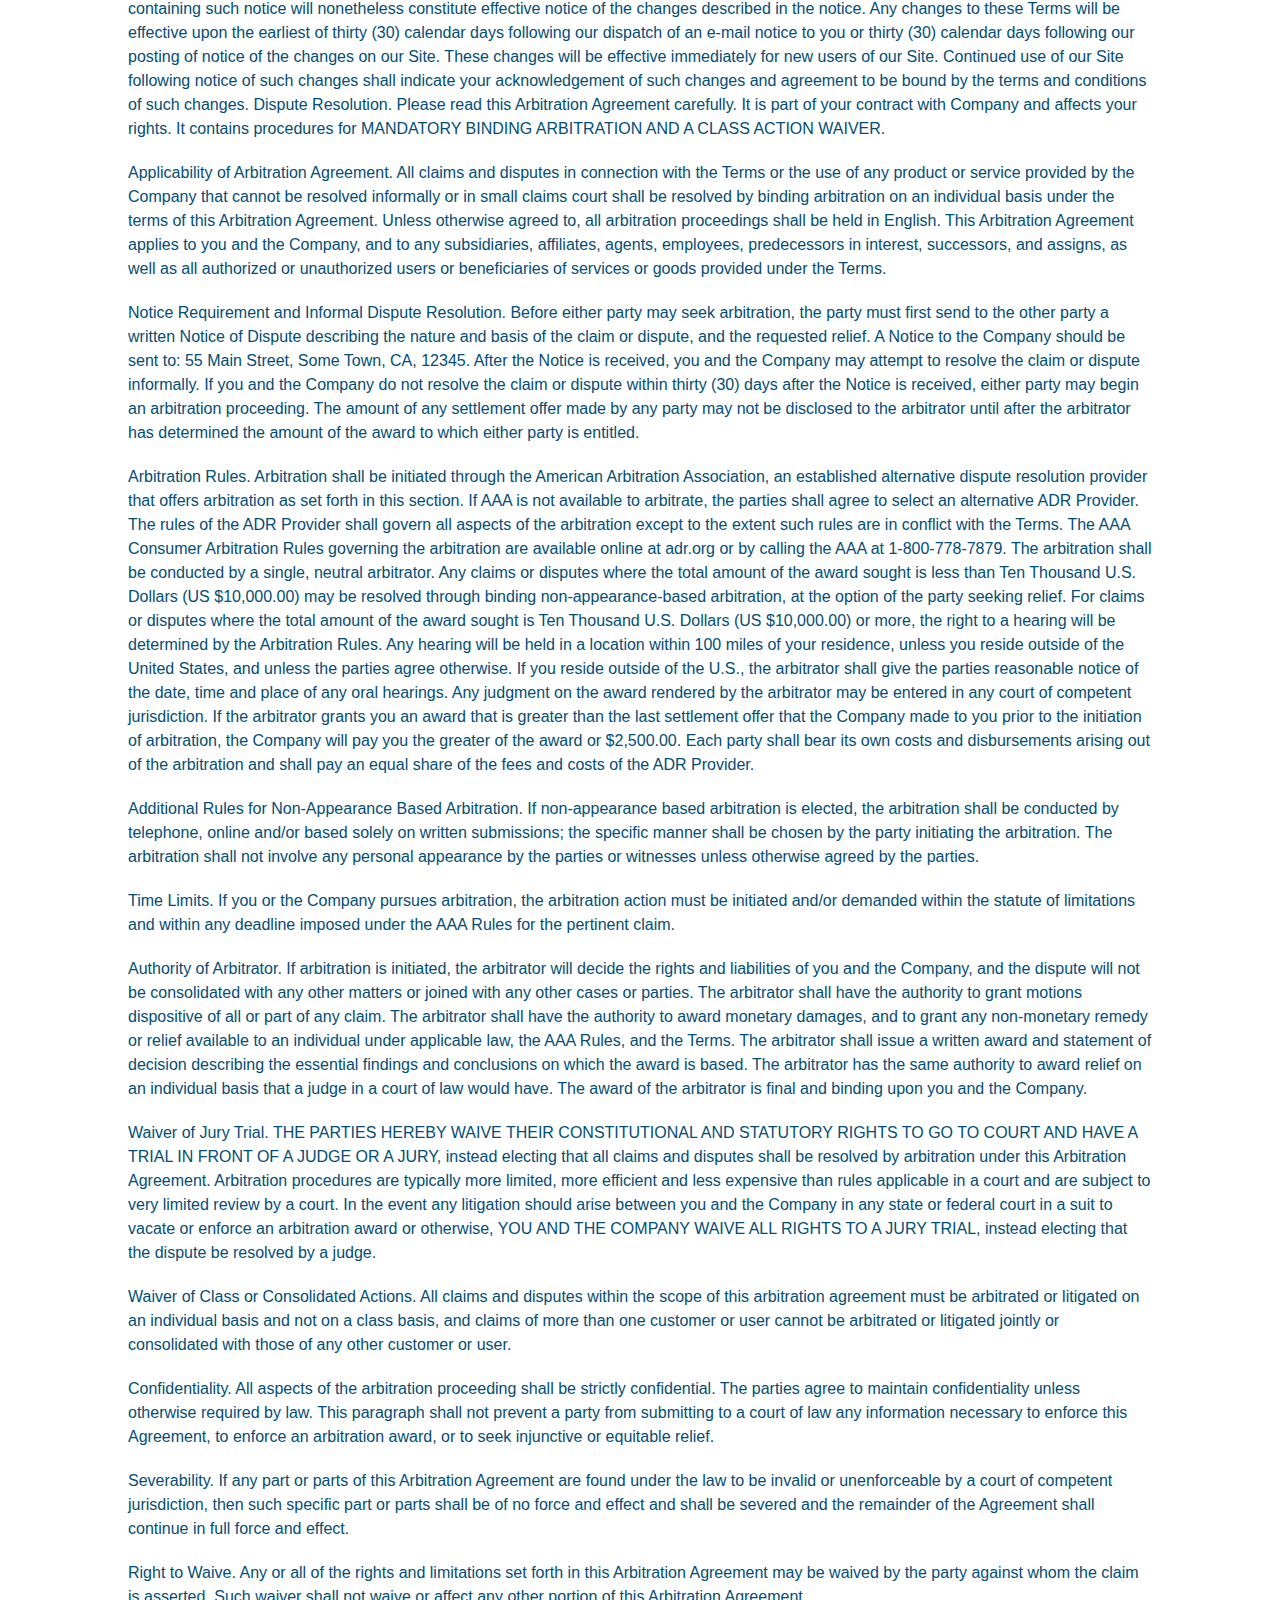
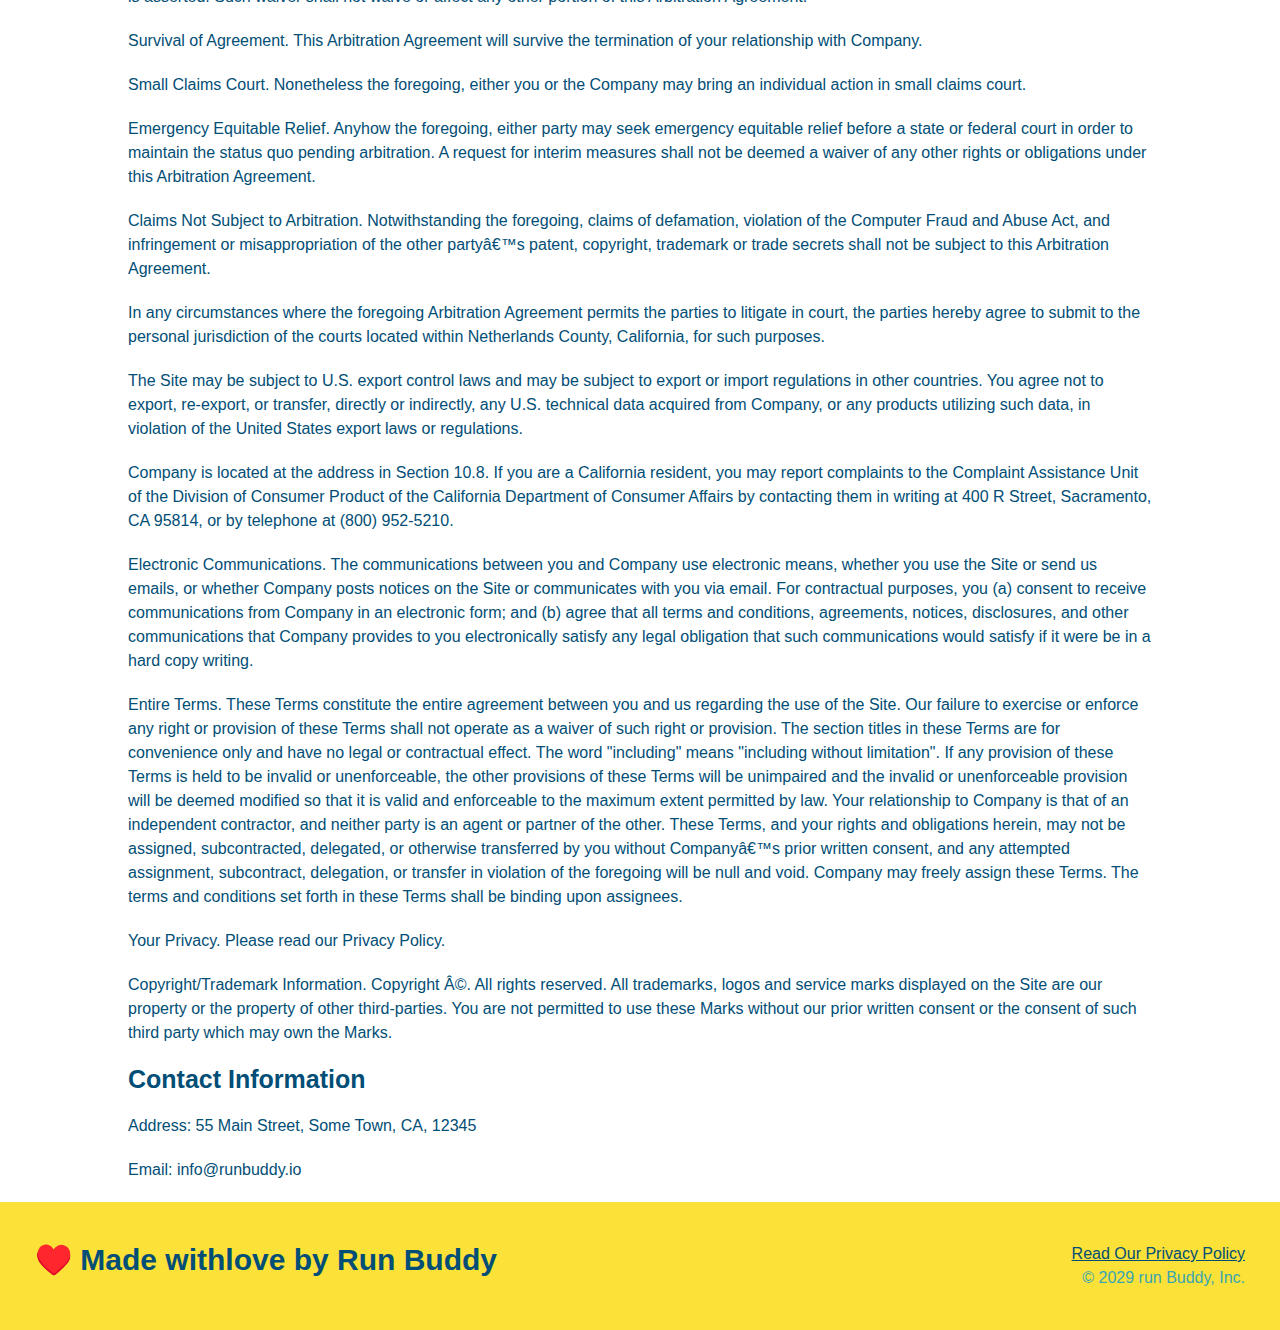
==== commit 3f91da5a: "added media query outline" ====
--- a/privacy-policy.html
+++ b/privacy-policy.html
@@ -5,7 +5,8 @@
     <meta name="viewport" content="width=device-width, initial-scale=1.0">
     <title>Privacy Policy - Run Buddy</title>
     <link rel="stylesheet" href="./assets/css/style.css"/>
-    <link rel="stylesheet" href="./assets/css/secondary-styles.css"
+    <link rel="stylesheet" href="./assets/css/secondary-styles.css">
+    <meta name="viewport" content="width=device-width", inital-scale=1.0:/>
 </head>
 <body>
 
--- a/assets/css/style.css
+++ b/assets/css/style.css
@@ -9,6 +9,9 @@
 }
 /* apply styles to <header> */
 header {
+    display: flex;
+    justify-content: space-between;
+    flex-wrap: wrap;
     padding: 20px 35px;
     background-color: #39a6b2;
 }
@@ -17,63 +20,82 @@
     font-size: 36px;
     color: #fce138;
     margin: 0;
-    display: inline;
 }
 header a {
     text-decoration: none;
     color: #fce138;
 }
 header nav {
-    float: right;
     margin: 7px 0;
 }
-header nav ul li {
-    display: inline;
+header nav ul {
+    display: flex;
+    flex-wrap: wrap;
+    justify-content: space-between;
+    align-items: center;
+    list-style: none;
 }
 header nav ul li a {
-    margin: 0 30px;
+    padding: 10px 15px;
     font-weight: lighter;
-    font-size: 22px;
+    font-size: 1.55vw;
 }
 footer {
+    display: flex;
+    justify-content: space-between;
+    flex-wrap: wrap;
     background: #fce138;
     width: 100%;
     padding: 40px 35px;
 }
 footer h2 {
-    display: inline;
     color: #024e76;
     font-size: 30px;
     margin: 0;
 }
 footer div {
-    float: right;
     line-height: 1.5;
     text-align: right;
 }
 footer a {
     color: #024e76;
 }
+.red {
+    color:red;
+}
 section {
     Padding: 60px;
 }
 /* Hero Style Start */
 .hero {
+   display: flex;
+   justify-content: center;
+   flex-wrap: wrap;
    background-image: url("../images/hero-bg.jpg");
-   height: 600px;
    background-size: cover;
    background-position: center;
-   position: relative;
+   align-items: flex-start;
+}
+.hero-cta {
+    width: 35%;
+    text-align: right;
+    margin: 3.5%;
+    color: #fff;
+    font-size: 18px;
+    line-height: 1.2;
+}
+.her-cta h2 {
+    font-style: italic;
+    font-size: 55px;
+    color: #fce138;
 }
 .hero-form {
     color:#024e76;
     background-color:#fce138;
     padding: 20px;
-    width: 500px;
     border: solid 3px #024e76;
-    position: absolute;
-    bottom: 120px;
-    right: 140px;
+    width: 40%;
+    margin: 3.5%;
 }
 .hero-form h3 {
     font-size: 24px;
@@ -104,57 +126,65 @@
 /*Hero Style End */
 
 /*What We Do Start*/
-.intro {
-    text-align: center;
-}
 .intro p {
     line-height: 1.7;
     color: #39a6b2;
     width: 80%;
     font-size: 20px;
+    text-align: center;
 }
 .intro p {
     /* add this alongside your other declarations */
     margin: 0 auto;
 }
-
 /*What We Do End*/
 
 /*What You Do Start*/
 .steps {
-    text-align: center;
     background: #fce138;
 }
-.steps div {
-    margin-bottom: 80px;
-}
-.steps img {
-    width: 15%;
-    margin: 10px 0;
-}
-.steps h3 {
+.step {
+    margin: 50px auto;
+    padding-bottom: 50px;
+    width: 80%;
+    border-bottom: 1px solid #39a6b2;
+    display: flex;
+    flex-wrap: wrap;
+    align-items: center;
+    justify-content: space-between;
+}
+.step h3 {
     color: #024e76;
     font-size: 46px;
-    margin-top: 10px;
-}
-.steps p {
+    flex: 1 30%;
+}
+.step-info{
+    flex: 2 70%;
+    display: flex;
+    flex-wrap: wrap;
+    align-items: center;
+}
+.step-img {
+    flex: 1 12%;
+    margin-right: 20px;
+}
+.step-img img {
+    max-width: 100%;
+}
+.step-text {
+    flex: 12;
+}
+.step-text h4 {
+    font-size: 26px;
+    line-height: 1.5;
+    color: #024e76;
+}
+.step-text p {
     color:#39a6b2;
-    font-size: 23px;
-}
-.steps span {
-    font-size:38px;
+    font-size: 18px;
 }
 /*What You Do End*/
 
-/*applied to What We Do and What You Do and Trainers and Contact*/
-.section-title {
-    font-size: 55px;
-    color: #024e76;
-    margin-bottom: 35px;
-    padding: 0 100px 20px 100px;
-    display: inline-block;
-    border-bottom: 3px solid;
-}
 .primary-border {
     border-color:#fce138;
 }
@@ -164,63 +194,58 @@
 
 /*Trainers Sections Start*/
 .trainers {
-    text-align: center;
+    width: 100%;
+    margin: 0 auto;
+    display: flex;
+    flex-wrap: wrap;
+    justify-content: space-around;
 }
 .trainer {
-    width: 900px;
-    margin:0 auto 30px auto;
+    flex: 1;
+    margin: 20px;
     background: #024e76;
     color:#fce138;
-    overflow: auto;
 }
 .trainer img {
-    width: 35%;
-    float: left;
+    width: 100%;
 }
 .trainer-bio {
-    padding: 35px;
-    float: left;
-    width: 65%;
-}
-.text-left {
-    text-align: left;
-}
-.text-right {
-    text-align: right;
+    padding: 25px;
+    line-height: 1.3;
 }
 .trainer-bio h3 {
-    font-size: 32px;
-    margin-bottom: 8px;
+    font-size: 28px;
 }
 .trainer-bio h4{
     font-weight: lighter;
-    font-size: 26px;
-    margin-bottom: 25px;
+    font-size: 22px;
+    margin-bottom: 15px;
 }
 .trainer-bio p {
     font-size: 17px;
-    line-height: 1.3;
 }
 /*Trainers Section End*/
 
 /*Reach Out Styles Starts*/
 .contact {
     background:#024e76;
-    text-align: center;
 }
 .contact h2 {
     color:#fce138
 }
+.contact-info > * {
+    flex: 1;
+    margin: 15px;
+}
+.contact-info {
+    display: flex;
+    justify-content: space-between;
+    flex-wrap: wrap;
+}
 .contact-info iframe {
-    width: 400px;
     height:400px;
 }
 .contact-info div{
-    width: 410px;
-    display: inline-block;
-    vertical-align: top;
-    text-align: left;
-    margin: 30px 0 0 60px;
     color: white; 
 }
 .contact h3{
@@ -230,10 +255,63 @@
 .contact-info p, .contact-info address {
     margin: 20px 0;
     line-height: 1.5;
-    font-size: 20ps;
+    font-size: 16px;
     font-style: normal;
 }
-contact-info a{
-    color:#fce138
+.contact-info a{
+    color:#fff9ce;
+}
+.contact-form input, .contact-form textarea {
+    border: 1px solid #024e76;
+    display: block;
+    padding: 7px 15px;
+    font-size: 16px;
+    color: #024e76;
+    width: 100%;
+    margin-bottom: 15px;
+    margin-top: 5px;
+}
+.contact-form button {
+    width: 100%;
+    border: none;
+    background: #fce138;
+    color: #024e76;
+    text-align: center;
+    padding: 15px 0;
+    font-size: 16px;
 }
 /*Reach Out Styles Ends*/
+.text-left {
+    text-align: left;
+}
+.text-right {
+    text-align: right;
+}
+/* section-title applied to What We Do and What You Do and Trainers and Contact*/
+.section-title {
+    font-size: 48px;
+    color: #024e76;
+    border-bottom: 3px solid;
+    padding-bottom: 20px;
+    text-align: right;
+    margin: 0 auto 35px auto;
+    width: 50%;
+}
+.flex-row {
+    display: flex;
+}
+
+/* MEDIA QUERY FOR SMALLER DESKTOP SCREENS AND SMALLER*/
+@media screen and (max-width: 980px) {
+   
+}
+
+/*MEDIA QUERY FOR TALBLETS AND SMALLER */
+@media screen and (max-width: 768px)  {
+    
+}
+
+/*MEDIA QUERY FOR MOBILE PHONES AND SMALLER*/
+@media screen and (max-width: 575px)  {
+   
+}